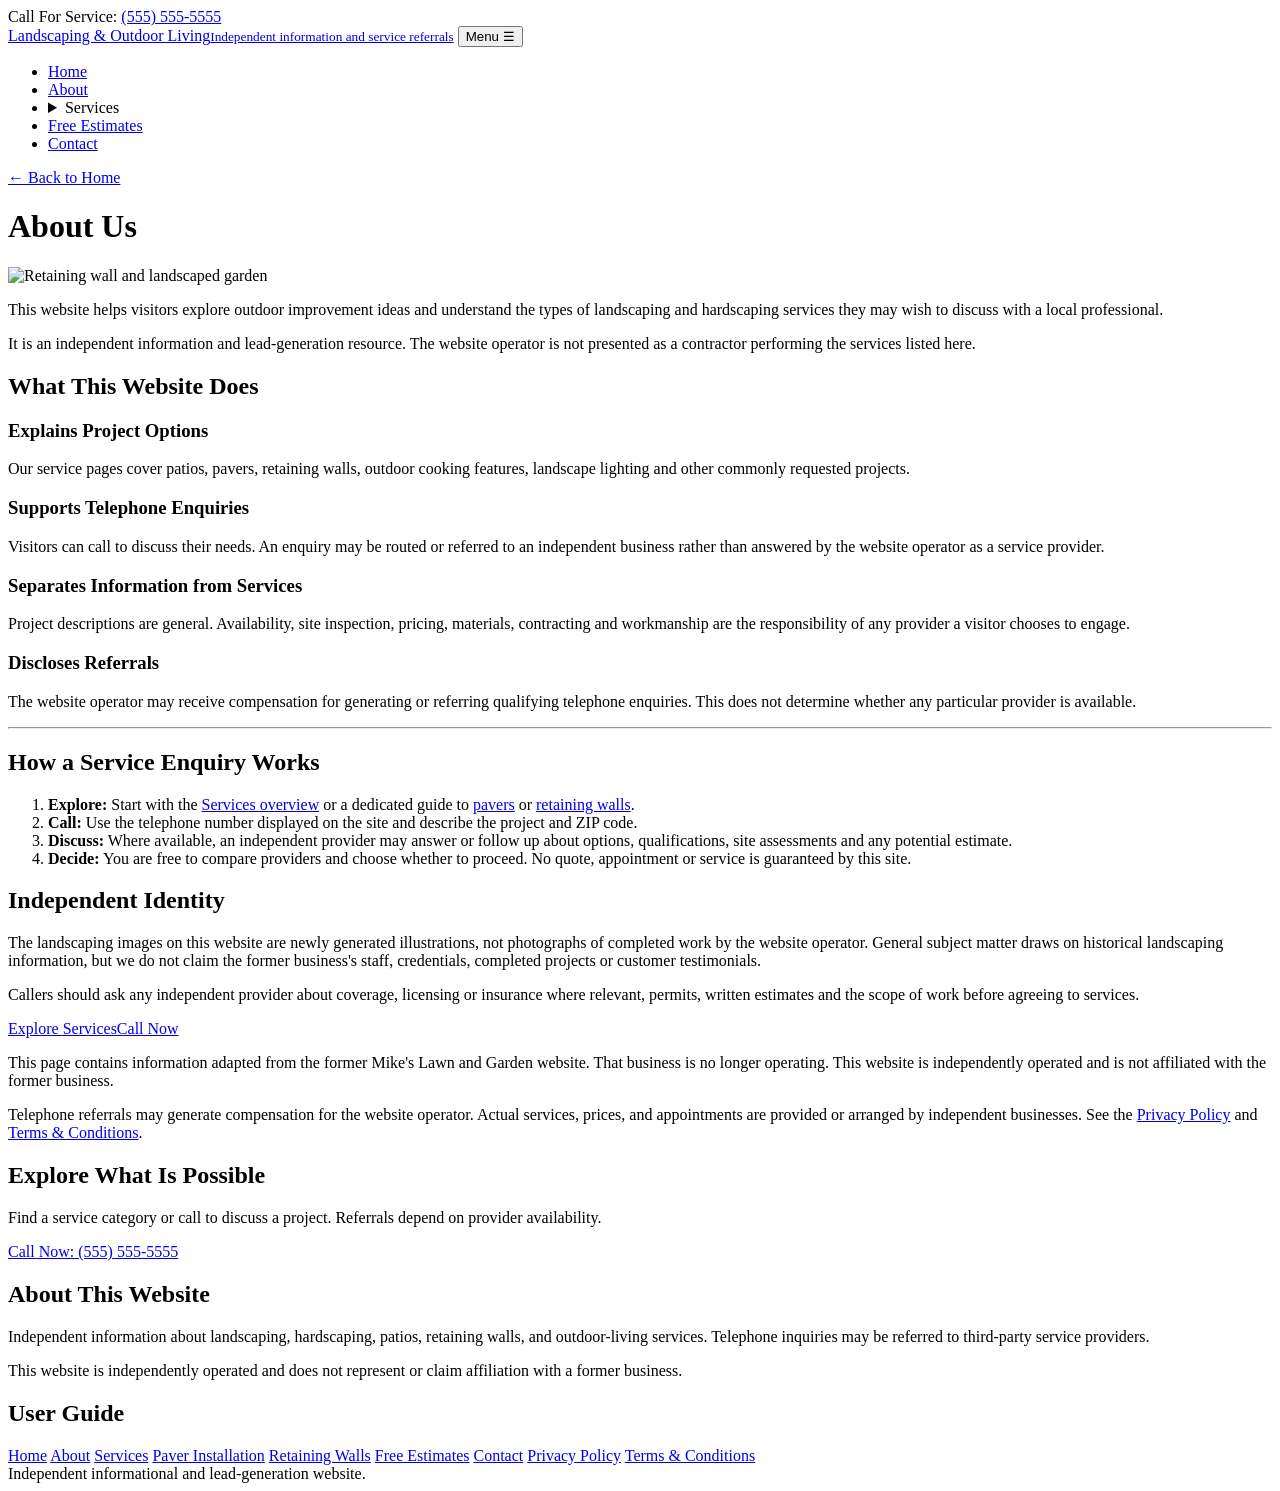
==== about.html @ 352024b7 "Add files via upload" ====
<!DOCTYPE html><html lang="en"><head><meta charset="utf-8"><meta name="viewport" content="width=device-width,initial-scale=1">
<link rel="preconnect" href="https://fonts.googleapis.com"><link rel="preconnect" href="https://fonts.gstatic.com" crossorigin>
<link href="https://fonts.googleapis.com/css2?family=Open+Sans:wght@300;400;600;700&amp;family=Oswald:wght@400;500;700&amp;display=swap" rel="stylesheet">
<link href="css/site.css" rel="stylesheet"><title>About This Independent Landscaping Website | Landscaping &amp; Outdoor Living</title><meta name="description" content="Learn how this independently operated landscaping information and referral website helps visitors explore services and telephone enquiries."><script src="js/site.js" defer></script></head><body>
<div class="sticky-site-header"><div aria-label="Call for service" class="call-banner" role="region">
<div class="page_wrapper">
<span class="call-label">Call For Service:</span>
<a aria-label="Call 555 555 5555" class="call-button" href="tel:5555555555">(555) 555-5555</a>
</div>
</div>
<div id="menutop"><div class="page_wrapper">
<a class="site-label" href="index.html">Landscaping &amp; Outdoor Living<small>Independent information and service referrals</small></a>
<button class="mobile-menu-toggle" type="button" aria-expanded="false" aria-controls="primary-nav">Menu ☰</button>
<nav id="primary-nav" aria-label="Main navigation"><ul class="main-nav"><li><a href="index.html">Home</a></li><li><a href="about.html" aria-current="page">About</a></li><li><details class="nav-dropdown"><summary>Services</summary><ul class="submenu"><li><a href="services.html">Services Overview</a></li><li><a href="paver-installation.html">Paver Installation</a></li><li><a href="retaining-walls.html">Retaining Walls</a></li></ul></details></li><li><a href="free-estimates.html">Free Estimates</a></li><li><a href="contact.html">Contact</a></li></ul></nav>
</div></div></div><div aria-hidden="true" class="header-strip"></div>
<main id="middle"><div class="page_wrapper"><a class="back-home" href="index.html">← Back to Home</a><div class="content_title"><h1>About Us</h1></div><div class="interior-intro"><img class="intro-photo" src="assets/home_image_mo.jpg" alt="Retaining wall and landscaped garden"><p class="interior-lede">This website helps visitors explore outdoor improvement ideas and understand the types of landscaping and hardscaping services they may wish to discuss with a local professional.</p><p>It is an independent information and lead-generation resource. The website operator is not presented as a contractor performing the services listed here.</p></div>
<h2 class="section-heading">What This Website Does</h2><div class="simple-columns"><div><h3>Explains Project Options</h3><p>Our service pages cover patios, pavers, retaining walls, outdoor cooking features, landscape lighting and other commonly requested projects.</p></div><div><h3>Supports Telephone Enquiries</h3><p>Visitors can call to discuss their needs. An enquiry may be routed or referred to an independent business rather than answered by the website operator as a service provider.</p></div><div><h3>Separates Information from Services</h3><p>Project descriptions are general. Availability, site inspection, pricing, materials, contracting and workmanship are the responsibility of any provider a visitor chooses to engage.</p></div><div><h3>Discloses Referrals</h3><p>The website operator may receive compensation for generating or referring qualifying telephone enquiries. This does not determine whether any particular provider is available.</p></div></div>
<hr class="info-divider"><h2 class="section-heading">How a Service Enquiry Works</h2><div class="copy-content"><ol><li><strong>Explore:</strong> Start with the <a href="services.html">Services overview</a> or a dedicated guide to <a href="paver-installation.html">pavers</a> or <a href="retaining-walls.html">retaining walls</a>.</li><li><strong>Call:</strong> Use the telephone number displayed on the site and describe the project and ZIP code.</li><li><strong>Discuss:</strong> Where available, an independent provider may answer or follow up about options, qualifications, site assessments and any potential estimate.</li><li><strong>Decide:</strong> You are free to compare providers and choose whether to proceed. No quote, appointment or service is guaranteed by this site.</li></ol></div>
<h2 class="section-heading">Independent Identity</h2><div class="copy-content"><p>The landscaping images on this website are newly generated illustrations, not photographs of completed work by the website operator. General subject matter draws on historical landscaping information, but we do not claim the former business's staff, credentials, completed projects or customer testimonials.</p><p>Callers should ask any independent provider about coverage, licensing or insurance where relevant, permits, written estimates and the scope of work before agreeing to services.</p></div>
<div class="inline-actions"><a class="action-link" href="services.html">Explore Services</a><a class="action-link action-alt" href="tel:5555555555">Call Now</a></div></div></main><section class="small-disclosure"><div class="page_wrapper"><p>This page contains information adapted from the former Mike's Lawn and Garden website. That business is no longer operating. This website is independently operated and is not affiliated with the former business.</p><p>Telephone referrals may generate compensation for the website operator. Actual services, prices, and appointments are provided or arranged by independent businesses. See the <a href="privacy.html">Privacy Policy</a> and <a href="terms.html">Terms &amp; Conditions</a>.</p></div></section><section class="cta-band"><div class="page_wrapper"><div><h2>Explore What Is Possible</h2><p>Find a service category or call to discuss a project. Referrals depend on provider availability.</p></div><a class="action-link action-alt" href="tel:5555555555">Call Now: (555) 555-5555</a></div></section>
<footer id="footer"><div class="page_wrapper"><div class="footer-wrap"><div class="footer-about">
<h2 class="footer_title">About This Website</h2>
<p>Independent information about landscaping, hardscaping, patios, retaining walls, and outdoor-living services. Telephone inquiries may be referred to third-party service providers.</p>
<p>This website is independently operated and does not represent or claim affiliation with a former business.</p>
</div><div class="footer-navigation"><h2 class="footer_title">User Guide</h2><nav aria-label="Footer navigation"><a href="index.html">Home</a>
<a href="about.html" aria-current="page">About</a>
<a href="services.html">Services</a>
<a href="paver-installation.html">Paver Installation</a>
<a href="retaining-walls.html">Retaining Walls</a>
<a href="free-estimates.html">Free Estimates</a>
<a href="contact.html">Contact</a>
<a href="privacy.html">Privacy Policy</a>
<a href="terms.html">Terms &amp; Conditions</a></nav></div></div><div class="footer-bottom">Independent informational and lead-generation website.</div></div></footer>
</body></html>
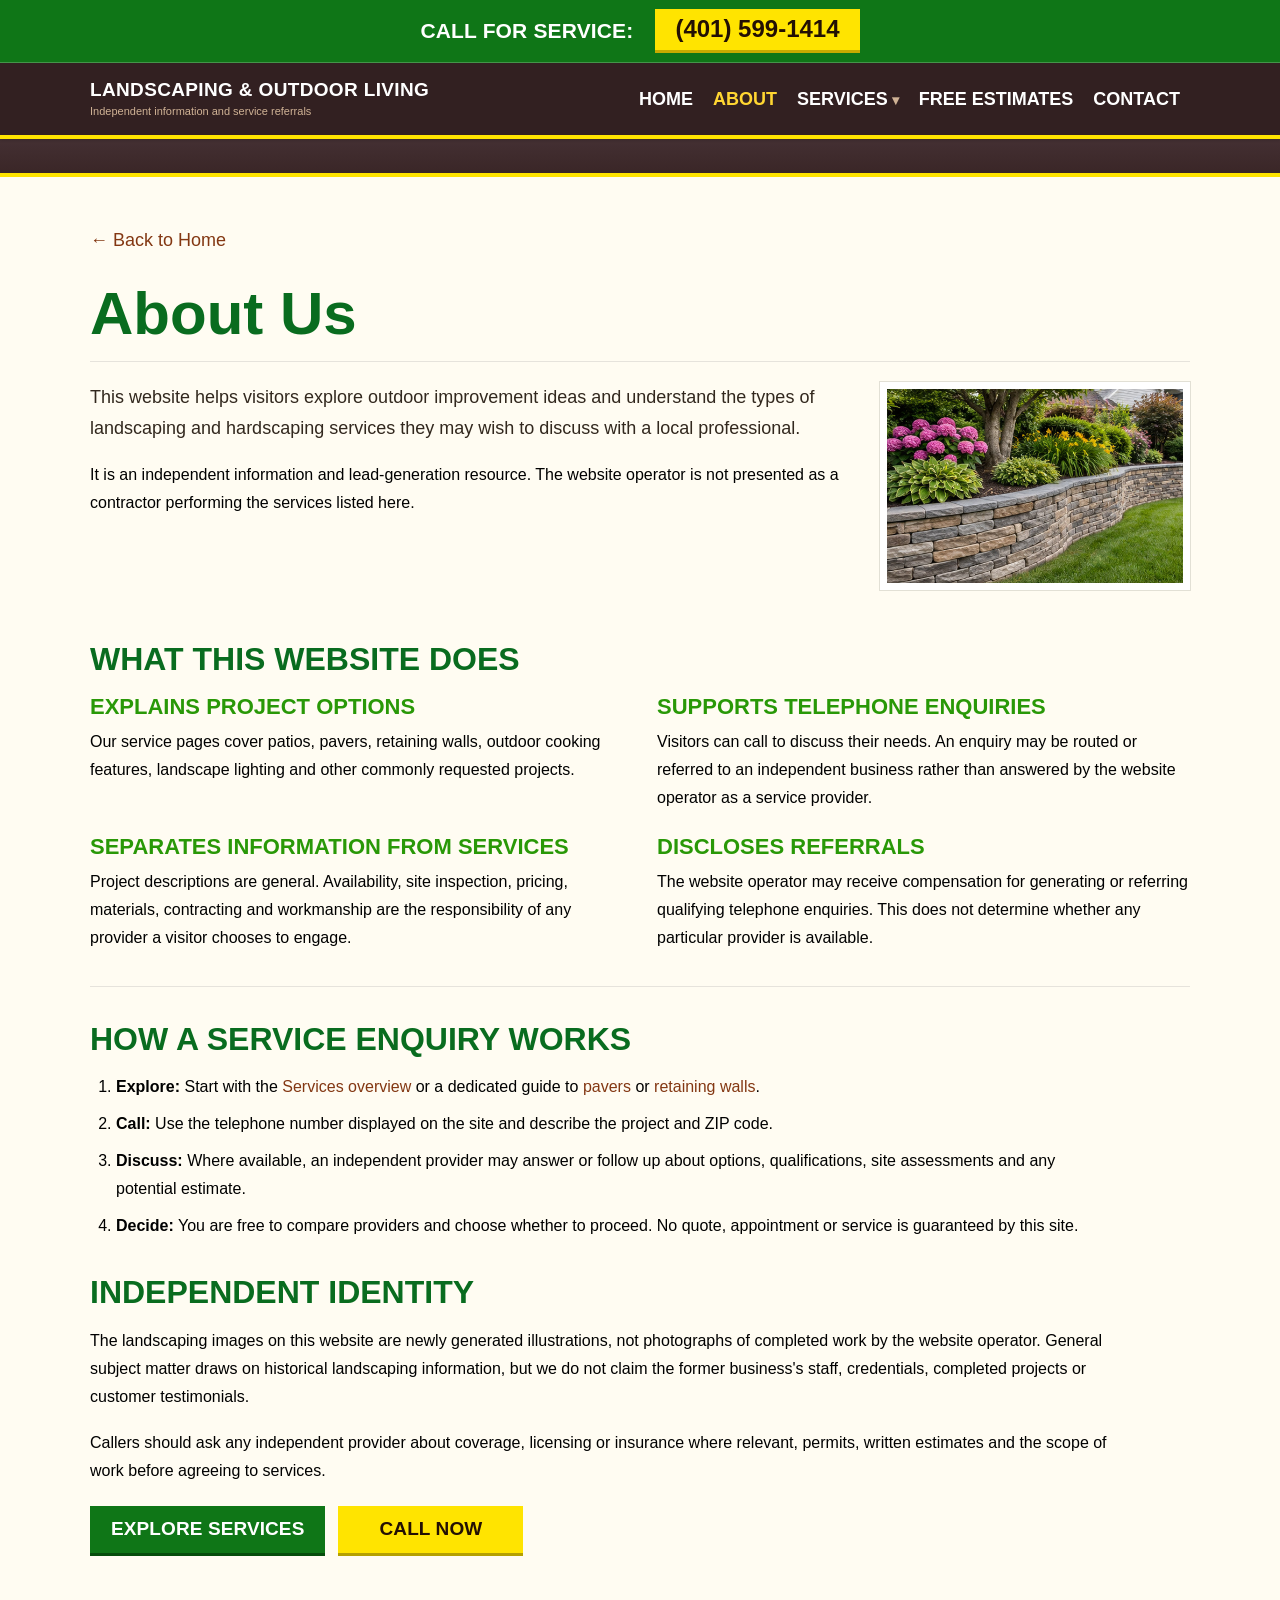
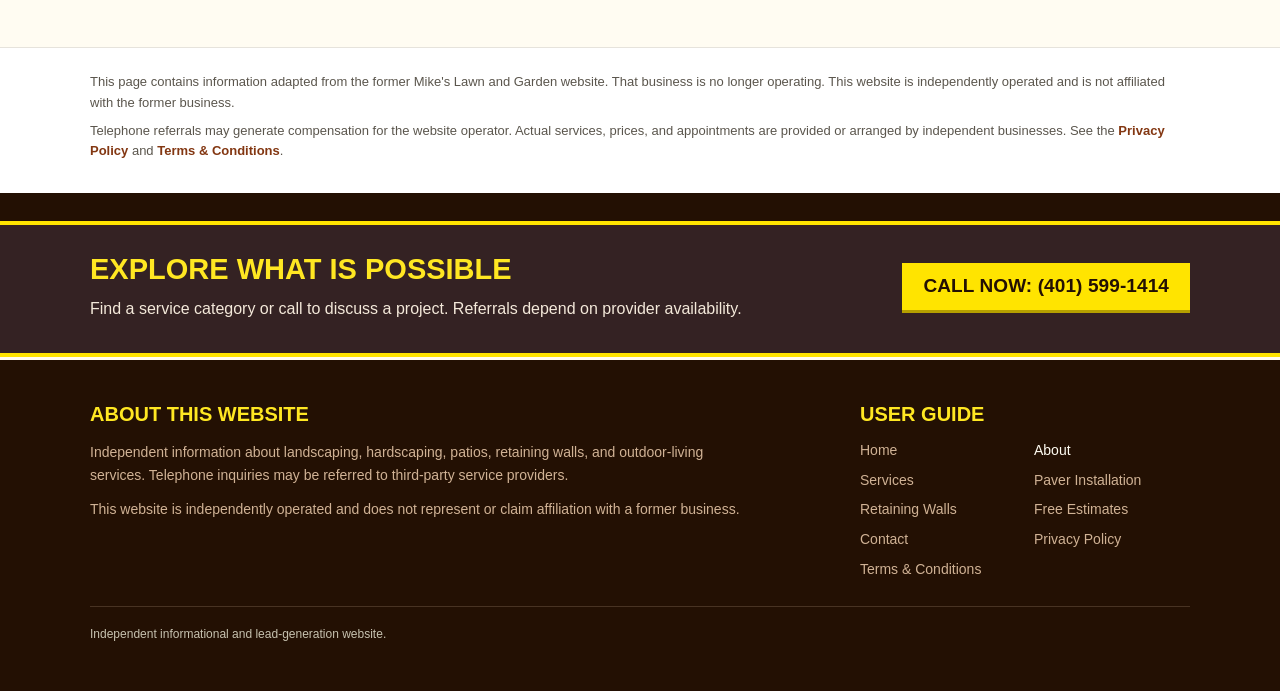
==== commit a3357779: "Replace placeholder phone numbers with Twilio number" ====
--- a/about.html
+++ b/about.html
@@ -5,7 +5,7 @@
 <div class="sticky-site-header"><div aria-label="Call for service" class="call-banner" role="region">
 <div class="page_wrapper">
 <span class="call-label">Call For Service:</span>
-<a aria-label="Call 555 555 5555" class="call-button" href="tel:5555555555">(555) 555-5555</a>
+<a aria-label="Call 401 599 1414" class="call-button" href="tel:+14015991414">(401) 599-1414</a>
 </div>
 </div>
 <div id="menutop"><div class="page_wrapper">
@@ -17,7 +17,7 @@
 <h2 class="section-heading">What This Website Does</h2><div class="simple-columns"><div><h3>Explains Project Options</h3><p>Our service pages cover patios, pavers, retaining walls, outdoor cooking features, landscape lighting and other commonly requested projects.</p></div><div><h3>Supports Telephone Enquiries</h3><p>Visitors can call to discuss their needs. An enquiry may be routed or referred to an independent business rather than answered by the website operator as a service provider.</p></div><div><h3>Separates Information from Services</h3><p>Project descriptions are general. Availability, site inspection, pricing, materials, contracting and workmanship are the responsibility of any provider a visitor chooses to engage.</p></div><div><h3>Discloses Referrals</h3><p>The website operator may receive compensation for generating or referring qualifying telephone enquiries. This does not determine whether any particular provider is available.</p></div></div>
 <hr class="info-divider"><h2 class="section-heading">How a Service Enquiry Works</h2><div class="copy-content"><ol><li><strong>Explore:</strong> Start with the <a href="services.html">Services overview</a> or a dedicated guide to <a href="paver-installation.html">pavers</a> or <a href="retaining-walls.html">retaining walls</a>.</li><li><strong>Call:</strong> Use the telephone number displayed on the site and describe the project and ZIP code.</li><li><strong>Discuss:</strong> Where available, an independent provider may answer or follow up about options, qualifications, site assessments and any potential estimate.</li><li><strong>Decide:</strong> You are free to compare providers and choose whether to proceed. No quote, appointment or service is guaranteed by this site.</li></ol></div>
 <h2 class="section-heading">Independent Identity</h2><div class="copy-content"><p>The landscaping images on this website are newly generated illustrations, not photographs of completed work by the website operator. General subject matter draws on historical landscaping information, but we do not claim the former business's staff, credentials, completed projects or customer testimonials.</p><p>Callers should ask any independent provider about coverage, licensing or insurance where relevant, permits, written estimates and the scope of work before agreeing to services.</p></div>
-<div class="inline-actions"><a class="action-link" href="services.html">Explore Services</a><a class="action-link action-alt" href="tel:5555555555">Call Now</a></div></div></main><section class="small-disclosure"><div class="page_wrapper"><p>This page contains information adapted from the former Mike's Lawn and Garden website. That business is no longer operating. This website is independently operated and is not affiliated with the former business.</p><p>Telephone referrals may generate compensation for the website operator. Actual services, prices, and appointments are provided or arranged by independent businesses. See the <a href="privacy.html">Privacy Policy</a> and <a href="terms.html">Terms &amp; Conditions</a>.</p></div></section><section class="cta-band"><div class="page_wrapper"><div><h2>Explore What Is Possible</h2><p>Find a service category or call to discuss a project. Referrals depend on provider availability.</p></div><a class="action-link action-alt" href="tel:5555555555">Call Now: (555) 555-5555</a></div></section>
+<div class="inline-actions"><a class="action-link" href="services.html">Explore Services</a><a class="action-link action-alt" href="tel:+14015991414">Call Now</a></div></div></main><section class="small-disclosure"><div class="page_wrapper"><p>This page contains information adapted from the former Mike's Lawn and Garden website. That business is no longer operating. This website is independently operated and is not affiliated with the former business.</p><p>Telephone referrals may generate compensation for the website operator. Actual services, prices, and appointments are provided or arranged by independent businesses. See the <a href="privacy.html">Privacy Policy</a> and <a href="terms.html">Terms &amp; Conditions</a>.</p></div></section><section class="cta-band"><div class="page_wrapper"><div><h2>Explore What Is Possible</h2><p>Find a service category or call to discuss a project. Referrals depend on provider availability.</p></div><a class="action-link action-alt" href="tel:+14015991414">Call Now: (401) 599-1414</a></div></section>
 <footer id="footer"><div class="page_wrapper"><div class="footer-wrap"><div class="footer-about">
 <h2 class="footer_title">About This Website</h2>
 <p>Independent information about landscaping, hardscaping, patios, retaining walls, and outdoor-living services. Telephone inquiries may be referred to third-party service providers.</p>
--- a/css/site.css
+++ b/css/site.css
@@ -0,0 +1,250 @@
+
+    :root {
+      --brown-deep: #231003;
+      --brown-nav: #342223;
+      --brown-muted: #d0b295;
+      --cream: #fffcf2;
+      --green: #096c1f;
+      --green-button: #0f7617;
+      --green-heading: #185104;
+      --yellow: #ffe400;
+      --border: #e6e3dc;
+      --text: #000;
+      --page-width: 1100px;
+    }
+    *, *::before, *::after { box-sizing: border-box; }
+    html { scroll-behavior: smooth; }
+    body { margin: 0; padding: 0; min-width: 0; background: var(--brown-deep); color: var(--text); font-family: 'Open Sans', Arial, Helvetica, sans-serif; font-size: 16px; font-weight: 300; line-height: 1.75; }
+    a { color: #833712; text-decoration: none; }
+    a:hover { text-decoration: underline; }
+    a:focus-visible { outline: 3px solid #ffe400; outline-offset: 3px; }
+    .page_wrapper { width: min(var(--page-width), calc(100% - 48px)); margin: 0 auto; }
+    .sticky-site-header { position: sticky; top: 0; left: 0; z-index: 300; box-shadow: 0 1px 3px rgba(0,0,0,.2); }
+    /* CTA uses the original reconstruction prompt's specified click-to-call number.
+       Exact homepage banner wording/measurements were unavailable in the supplied files. */
+    .call-banner { background: var(--green-button); border-bottom: 1px solid rgba(255,255,255,.22); color: white; }
+    .call-banner .page_wrapper { display: flex; align-items: center; justify-content: center; gap: 22px; padding-top: 9px; padding-bottom: 9px; min-height: 62px; }
+    .call-label { color: #fff; font-family: 'Oswald', 'Arial Narrow', Arial, sans-serif; font-weight: 700; font-size: 21px; line-height: 1.25; text-transform: uppercase; letter-spacing: .15px; }
+    .call-button { display: inline-flex; align-items: center; justify-content: center; min-height: 42px; padding: 6px 20px; background: var(--yellow); color: #231003; font-family: 'Oswald', 'Arial Narrow', Arial, sans-serif; font-size: 24px; line-height: 1.2; font-weight: 700; text-decoration: none; white-space: nowrap; border-bottom: 3px solid #c7aa00; }
+    .call-button:hover { text-decoration: none; background: #fff06e; }
+    #menutop { background: rgba(52,34,35,.96); border-bottom: 4px solid var(--yellow); }
+    #menutop .page_wrapper { display: flex; align-items: center; justify-content: space-between; min-height: 72px; gap: 20px; }
+    .site-label { color: #fff; font-family: 'Oswald', 'Arial Narrow', Arial, sans-serif; font-size: 19px; font-weight: 700; line-height: 1.2; text-transform: uppercase; letter-spacing: .35px; }
+    .site-label:hover { color: #ffd632; text-decoration: none; }
+    .site-label small { display: block; margin-top: 2px; color: var(--brown-muted); font: 400 11px/1.35 'Open Sans', Arial, sans-serif; letter-spacing: 0; text-transform: none; }
+    #menutop nav ul { list-style: none; padding: 0; margin: 0; display: flex; flex-wrap: wrap; justify-content: flex-end; gap: 3px; }
+    #menutop nav a { display: block; padding: 0 13px; color: #fff; font-family: 'Oswald', 'Arial Narrow', Arial, sans-serif; font-size: 18px; line-height: 68px; font-weight: 700; text-transform: uppercase; white-space: nowrap; }
+    #menutop nav a:hover, #menutop nav a[aria-current="page"] { color: #ffd632; text-decoration: none; }
+    .header-strip { height: 38px; background: linear-gradient(to bottom, #443033 0%, #3a2627 100%); border-bottom: 4px solid var(--yellow); }
+    #middle { min-height: 400px; padding: 48px 0 70px; background: var(--cream); }
+    .back-home { display: inline-block; margin-bottom: 25px; font-family: 'Oswald', 'Arial Narrow', Arial, sans-serif; color: #833712; font-size: 18px; font-weight: 500; }
+    .content_title { margin: 0 0 20px; padding: 0 0 16px; border-bottom: 1px solid var(--border); }
+    .content_title h1 { margin: 0; color: var(--green); font-family: 'Oswald', 'Arial Narrow', Arial, sans-serif; font-weight: 700; font-size: clamp(38px, 6vw, 60px); line-height: 1.05; text-transform: capitalize; }
+    .last-updated { margin: 0 0 30px; color: #594b42; font-size: 14px; }
+    .policy-content { max-width: 1020px; }
+    .policy-content section { border-bottom: 1px solid var(--border); padding: 0 0 15px; margin: 0 0 28px; }
+    .policy-content section:last-of-type { border: 0; }
+    .policy-content h2 { margin: 0 0 10px; font-family: 'Oswald', 'Arial Narrow', Arial, sans-serif; font-size: 28px; line-height: 1.28; color: #299807; font-weight: 700; text-transform: uppercase; }
+    .policy-content p { margin: 10px 0 15px; }
+    .policy-content ul { margin: 7px 0 15px 21px; padding: 0; }
+    .policy-content li { margin: 6px 0; padding-left: 3px; }
+    .policy-content strong { font-weight: 700; }
+    .policy-content .verify-note { color: #654a3f; font-size: 14px; font-weight: 600; }
+    .policy-content .operator-detail { font-weight: 600; }
+    #footer { background: var(--brown-deep); border-top: 3px solid var(--cream); padding: 42px 0 48px; color: #fff; }
+    #footer .footer-wrap { display: flex; justify-content: space-between; align-items: flex-start; gap: 40px; }
+    #footer .footer_title { color: #ffe722; font-family: 'Oswald', 'Arial Narrow', Arial, sans-serif; font-size: 20px; line-height: 1.25; font-weight: 700; text-transform: uppercase; margin: 0 0 14px; }
+    #footer p { margin: 0 0 12px; color: #d0b295; font-size: 14px; line-height: 1.6; }
+    #footer nav { display: flex; flex-wrap: wrap; gap: 10px 16px; }
+    #footer a { color: #d0b295; font-size: 14px; }
+    #footer a:hover, #footer a[aria-current="page"] { color: #fffcf2; }
+    .footer-about { max-width: 670px; }
+    .footer-navigation { min-width: 220px; }
+    .footer-bottom { border-top: 1px solid #483323; margin-top: 27px; padding-top: 18px; color: #c7c2b0; font-size: 12px; line-height: 1.5; }
+    @media (max-width: 800px) {
+      .page_wrapper { width: min(var(--page-width), calc(100% - 34px)); }
+      #menutop .page_wrapper { flex-direction: column; align-items: flex-start; gap: 8px; padding: 12px 0 5px; }
+      #menutop nav ul { justify-content: flex-start; margin-left: -10px; }
+      #menutop nav a { line-height: 40px; padding: 0 10px; font-size: 16px; }
+      .header-strip { height: 22px; }
+      #middle { padding: 34px 0 48px; }
+      .policy-content h2 { font-size: 25px; }
+      #footer .footer-wrap { flex-direction: column; gap: 25px; }
+    }
+    @media (max-width: 520px) {
+      body { font-size: 15px; line-height: 1.7; }
+      .call-banner .page_wrapper { padding: 9px 0 10px; gap: 7px; flex-direction: column; }
+      .call-label { font-size: 17px; }
+      .call-button { font-size: 22px; min-height: 42px; }
+      .site-label { font-size: 17px; }
+      .content_title { padding-bottom: 14px; }
+      .policy-content section { margin-bottom: 24px; }
+      .policy-content h2 { font-size: 23px; }
+      .footer-navigation { min-width: 0; }
+    }
+    @media (prefers-reduced-motion: reduce) { html { scroll-behavior: auto; } }
+  
+
+/* Home-specific layouts use the same palette and type system as the privacy page. */
+.home-hero { position:relative; overflow:hidden; background: linear-gradient(90deg, #211106 0%, #392518 58%, #352317 100%); border-bottom: 6px solid var(--yellow); }
+.home-hero:after {content:""; position:absolute; inset:0; pointer-events:none; background: linear-gradient(90deg, rgba(17,8,5,.87),rgba(23,12,6,.60),rgba(23,12,6,.30));}
+.hero-photos {position:absolute; inset:0; display:grid; grid-template-columns:repeat(4,1fr); opacity:.8;}
+.hero-photos img {width:100%;height:100%;min-height:370px;object-fit:cover;filter:saturate(.85);}
+.home-hero .page_wrapper {position:relative;z-index:2;min-height:390px;display:flex;flex-direction:column;align-items:flex-start;justify-content:center;padding:42px 0 46px;}
+.home-hero h1 {margin:0 0 17px;max-width:760px;color:#fff;font-family:'Oswald','Arial Narrow',Arial,sans-serif;font-size:clamp(39px,5.5vw,65px);font-weight:700;line-height:1.14;text-transform:uppercase;text-shadow:0 2px 3px rgba(0,0,0,.4);}
+.home-hero p {max-width:680px; margin:0 0 22px;color:#fff4d8;font-size:19px;font-weight:600;line-height:1.6;}
+.home-hero .hero-cta {background:var(--yellow);color:#211106;font-family:'Oswald',Arial,sans-serif;font-size:23px;font-weight:700;text-transform:uppercase;padding:12px 24px;border-bottom:3px solid #b5a000;}
+.home-hero .hero-cta:hover {background:#fff06e;text-decoration:none;}
+#middle.home-main {padding:0;background:#fffcf2;}
+.intro-block {padding:46px 0 37px;overflow:auto;}
+.intro-block h2,.services h2,.image-gallery h2 {margin:0 0 18px;color:var(--green);font:700 41px/1.14 'Oswald','Arial Narrow',Arial,sans-serif;text-transform:uppercase;}
+.intro-block p {max-width:870px;margin:0 0 17px;line-height:1.75;}
+.intro-block img {float:right;width:min(34%,260px);height:auto;margin:0 0 20px 32px;border:7px solid white;box-shadow:0 0 0 1px #e2e0d5;}
+.services {background:#fff; border-top:1px solid #e6e3dc;border-bottom:1px solid #e6e3dc;padding:42px 0 49px;}
+.services .description {max-width:920px;margin-top:0;}
+.services-grid {display:grid;grid-template-columns:repeat(3,1fr);gap:0;max-width:1100px;}
+.service {padding:15px 21px 18px 0;border-bottom:1px solid var(--border); margin-right:20px;}
+.service h3 {font:700 23px/1.3 'Oswald',Arial,sans-serif;color:#299807;margin:0 0 7px;text-transform:uppercase;}
+.service p {margin:0;color:#31251c;font-size:15px;line-height:1.6;}
+.image-gallery {background:var(--cream);padding:42px 0 52px;}
+.gallery-grid {display:grid;grid-template-columns:repeat(4,1fr);gap:16px;margin-top:26px;}
+.gallery-grid figure {margin:0;}
+.gallery-grid img {display:block;aspect-ratio:1;object-fit:cover;width:100%;height:auto;border:6px solid #fff;box-shadow:0 0 0 1px #e4dfd4;}
+.gallery-grid figcaption {font:500 15px/1.4 'Oswald',Arial,sans-serif;color:#42392e;margin:7px 0 0;}
+.small-disclosure {background:#fff;border-top:1px solid var(--border);padding:24px 0;color:#5b564d;font-size:13px;line-height:1.6;}
+.small-disclosure p {margin:0 0 7px;}
+.small-disclosure a {font-weight:600;}
+@media(max-width:800px){.home-hero .page_wrapper{min-height:350px}.hero-photos{grid-template-columns:repeat(2,1fr)}.hero-photos img:nth-child(n+3){display:none}.services-grid{grid-template-columns:repeat(2,1fr)}.gallery-grid{grid-template-columns:repeat(3,1fr)}.intro-block h2,.services h2,.image-gallery h2{font-size:34px}}
+@media(max-width:520px){.home-hero h1{font-size:37px}.home-hero p{font-size:16px}.hero-photos{grid-template-columns:1fr}.hero-photos img:nth-child(n+2){display:none}.intro-block img{float:none;display:block;width:100%;max-width:320px;margin:0 0 25px}.services-grid{grid-template-columns:1fr}.gallery-grid{grid-template-columns:repeat(2,1fr);gap:12px}.home-hero .hero-cta{font-size:20px}.intro-block h2,.services h2,.image-gallery h2{font-size:30px}}
+
+
+/* New pages extend the original reconstruction's visual system. */
+#menutop .page_wrapper {gap:16px;}
+#menutop .site-label {flex:0 0 auto;}
+#menutop nav a {padding:0 10px;}
+#menutop nav .main-nav {display:flex;align-items:center;flex-wrap:nowrap;justify-content:flex-end;gap:0;}
+#menutop nav .main-nav > li {position:relative;}
+#menutop .nav-dropdown {position:relative;}
+#menutop .nav-dropdown summary {list-style:none;cursor:pointer;color:#fff;padding:0 10px;font:700 18px/68px 'Oswald','Arial Narrow',Arial,sans-serif;text-transform:uppercase;white-space:nowrap;user-select:none;}
+#menutop .nav-dropdown summary::-webkit-details-marker {display:none;}
+#menutop .nav-dropdown summary::after {content:' ▾';font-size:14px;color:var(--brown-muted);}
+#menutop .nav-dropdown:hover summary, #menutop .nav-dropdown[open] summary, #menutop .nav-dropdown.is-active summary {color:#ffd632;}
+#menutop .nav-dropdown summary:focus-visible {outline:3px solid var(--yellow);outline-offset:-4px;}
+#menutop .nav-dropdown .submenu {position:absolute;z-index:450;top:100%;left:0;display:none;width:230px;min-width:100%;margin:0;padding:5px 0 8px;list-style:none;background:var(--brown-nav);border-bottom:4px solid var(--yellow);box-shadow:0 8px 16px rgba(0,0,0,.25);}
+#menutop .nav-dropdown:hover .submenu, #menutop .nav-dropdown[open] .submenu {display:block;}
+#menutop .nav-dropdown .submenu a {display:block;padding:10px 16px;font:700 16px/1.4 'Oswald',Arial,sans-serif;white-space:normal;}
+#menutop .nav-dropdown .submenu li+li {border-top:1px solid rgba(255,255,255,.13);}
+#menutop .mobile-menu-toggle {display:none;color:#fff;background:transparent;border:1px solid rgba(255,255,255,.55);padding:8px 13px;font:700 17px/1.25 'Oswald',Arial,sans-serif;cursor:pointer;}
+#menutop .mobile-menu-toggle:hover {color:var(--yellow);}
+#menutop .mobile-menu-toggle:focus-visible {outline:3px solid var(--yellow);outline-offset:3px;}
+#footer .footer-navigation {min-width:330px;}
+#footer .footer-navigation nav {display:grid;grid-template-columns:1fr 1fr;gap:10px 18px;}
+#footer .footer-navigation a {line-height:1.4;}
+#footer .footer-about {max-width:650px;}
+/* The original flat, spacious content style is retained; no modern cards. */
+.interior-intro {display:flow-root;margin:4px 0 34px;}
+.interior-intro p {max-width:950px;margin:0 0 16px;}
+.interior-intro .intro-photo {width:min(34%,310px);float:right;margin:0 0 17px 30px;border:7px solid #fff;box-shadow:0 0 0 1px #e2e0d5;}
+.interior-lede {font-size:18px;font-weight:400;color:#32281e;}
+.section-heading {margin:34px 0 15px;color:var(--green);font:700 32px/1.18 'Oswald','Arial Narrow',Arial,sans-serif;text-transform:uppercase;}
+.section-lead {max-width:900px;margin:0 0 14px;}
+.copy-content {max-width:1020px;}
+.copy-content p {margin:0 0 18px;}
+.copy-content ul,.copy-content ol {padding-left:26px;margin:0 0 22px;}
+.copy-content li {margin:0 0 9px;}
+.copy-content strong {font-weight:700;}
+.info-divider {border:0;border-top:1px solid var(--border);margin:34px 0;}
+.simple-columns {display:grid;grid-template-columns:repeat(2,minmax(0,1fr));gap:22px 34px;}
+.simple-columns h3 {margin:0 0 7px;color:#299807;font:700 22px/1.22 'Oswald',Arial,sans-serif;text-transform:uppercase;}
+.simple-columns p {margin:0;}
+.feature-list {border-top:1px solid var(--border);margin:10px 0 24px;}
+.feature-list .feature-row {padding:23px 0 26px;border-bottom:1px solid var(--border);display:grid;grid-template-columns:minmax(190px,.85fr) minmax(0,2fr);gap:24px;}
+.feature-list .feature-row h2 {margin:0;color:#299807;font:700 25px/1.25 'Oswald',Arial,sans-serif;text-transform:uppercase;}
+.feature-list .feature-row p {margin:0 0 8px;}
+.feature-list .feature-row .feature-link {font-weight:700;}
+.action-link {display:inline-flex;align-items:center;justify-content:center;padding:12px 21px;min-height:48px;background:var(--green-button);color:#fff;font:700 19px/1.2 'Oswald',Arial,sans-serif;text-transform:uppercase;border-bottom:3px solid #064d0c;letter-spacing:.1px;text-align:center;}
+.action-link:hover {color:#fff;background:#185104;text-decoration:none;}
+.action-link.action-alt {background:var(--yellow);border-bottom-color:#b5a000;color:var(--brown-deep);}
+.action-link.action-alt:hover {background:#fff06e;color:var(--brown-deep);}
+.inline-actions {display:flex;gap:13px;flex-wrap:wrap;align-items:center;margin:21px 0;}
+.inline-actions .action-link {min-width:185px;}
+.cta-band {background:#342223;border-top:4px solid var(--yellow);border-bottom:4px solid var(--yellow);color:#fff;padding:28px 0 30px;margin:28px 0 0;}
+.cta-band .page_wrapper {display:flex;justify-content:space-between;align-items:center;gap:24px;}
+.cta-band h2 {margin:0 0 8px;color:#ffe722;font:700 29px/1.17 'Oswald',Arial,sans-serif;text-transform:uppercase;}
+.cta-band p {margin:0;color:#f4e9da;max-width:750px;}
+.cta-band .action-link {flex:0 0 auto;}
+.related-links {padding:25px 0 10px;margin-top:12px;border-top:1px solid var(--border);}
+.related-links h2 {margin:0 0 12px;color:var(--green);font:700 27px/1.2 'Oswald',Arial,sans-serif;text-transform:uppercase;}
+.related-links a {font-weight:700;}
+.related-links ul {margin:0;padding-left:22px;}
+.related-links li {margin:7px 0;}
+.photo-strip {display:grid;grid-template-columns:repeat(3,1fr);gap:15px;margin:20px 0 32px;}
+.photo-strip figure {margin:0;}
+.photo-strip img {width:100%;height:auto;aspect-ratio:1.6;object-fit:cover;border:6px solid #fff;box-shadow:0 0 0 1px #e4dfd4;display:block;}
+.photo-strip figcaption {color:#544b43;font:500 14px/1.4 'Oswald',Arial,sans-serif;margin-top:8px;}
+.form-layout {display:grid;grid-template-columns:minmax(0,1.6fr) minmax(250px,.75fr);gap:38px;align-items:start;}
+.form-aside {padding:4px 0 0 24px;border-left:1px solid var(--border);}
+.form-aside h2 {margin:0 0 12px;color:var(--green);font:700 27px/1.2 'Oswald',Arial,sans-serif;text-transform:uppercase;}
+.form-aside p {margin:0 0 14px;}
+.form-aside .call-button {font-size:22px;}
+.visually-hidden {position:absolute!important;width:1px!important;height:1px!important;padding:0!important;margin:-1px!important;overflow:hidden!important;clip:rect(0,0,0,0)!important;white-space:nowrap!important;border:0!important;}
+@media(max-width:1120px) {#menutop nav a{padding:0 8px}#menutop .nav-dropdown summary{padding:0 8px}}
+@media(max-width:960px) {
+ #menutop .page_wrapper {display:grid;grid-template-columns:1fr auto;align-items:center;gap:8px 15px;padding:12px 0;}
+ #menutop .site-label {font-size:19px;}
+ #menutop .mobile-menu-toggle {display:block;}
+ #menutop nav {display:none;grid-column:1/-1;width:100%;border-top:1px solid rgba(255,255,255,.25);margin-top:8px;padding-top:6px;max-height:min(58vh,420px);overflow-y:auto;}
+ #menutop nav.is-open {display:block;}
+ #menutop nav .main-nav {display:flex;flex-direction:column;align-items:stretch;gap:0;}
+ #menutop nav .main-nav > li {display:block;border-bottom:1px solid rgba(255,255,255,.14);}
+ #menutop nav a {line-height:1.45;padding:13px 10px;display:block;font-size:17px;}
+ #menutop .nav-dropdown summary {line-height:1.45;padding:13px 10px;font-size:17px;}
+ #menutop .nav-dropdown:hover .submenu {display:none;}
+ #menutop .nav-dropdown[open] .submenu {display:block;position:static;width:auto;box-shadow:none;background:#473333;border-bottom:0;padding:0 0 5px 12px;}
+ #menutop .nav-dropdown .submenu a {font-size:16px;padding:12px 14px;}
+ #menutop .nav-dropdown .submenu li+li {border-top:1px solid rgba(255,255,255,.09);}
+ .form-layout {grid-template-columns:1fr;gap:15px;}
+ .form-aside {padding:16px 0 0;border-left:0;border-top:1px solid var(--border);}
+}
+@media(max-width:800px) {
+ #menutop .page_wrapper {display:grid;grid-template-columns:1fr auto;align-items:center;gap:8px 12px;padding:12px 0;}
+ #menutop nav {margin:8px 0 0;}
+ #footer .footer-navigation {min-width:0;}
+ .interior-intro .intro-photo {width:min(38%,260px);}
+}
+@media(max-width:600px) {
+ .simple-columns {grid-template-columns:1fr;}
+ .feature-list .feature-row {grid-template-columns:1fr;gap:8px;}
+ .interior-intro .intro-photo {float:none;display:block;width:100%;max-width:350px;margin:0 0 18px;}
+ .interior-lede {font-size:17px;}
+ .section-heading {font-size:27px;}
+ .photo-strip {grid-template-columns:1fr 1fr;}
+ .cta-band .page_wrapper {display:block;}
+ .cta-band .action-link {margin-top:18px;}
+ .cta-band h2 {font-size:26px;}
+ #footer .footer-navigation nav {grid-template-columns:1fr 1fr;}
+}
+@media(max-width:430px) {
+ #menutop .site-label {font-size:16px;}
+ #menutop .site-label small {font-size:10px;}
+ #menutop .mobile-menu-toggle {font-size:15px;padding:8px 10px;}
+ .inline-actions {flex-direction:column;align-items:stretch;}
+ .inline-actions .action-link {width:100%;}
+ .photo-strip {grid-template-columns:1fr;}
+}
+
+
+/* Telephone-first estimate enquiry section: uses the site's original colours and two-column layout. */
+.estimate-call-panel {min-width:0;}
+.estimate-call-panel > p {max-width:830px;}
+.estimate-number-area {margin:20px 0 31px;padding:23px 26px;background:#f5f0df;border-left:5px solid var(--green);border-bottom:1px solid var(--border);display:flex;flex-direction:column;align-items:flex-start;gap:8px;}
+.estimate-call-eyebrow {color:var(--brown-deep);font:700 17px/1.25 'Oswald',Arial,sans-serif;text-transform:uppercase;}
+.estimate-phone-link {font:700 clamp(26px,3vw,34px)/1.1 'Oswald',Arial,sans-serif;color:#298908;letter-spacing:.2px;}
+.estimate-phone-link:hover {color:#155e04;}
+.estimate-primary-button {min-width:210px;margin:9px 0 2px;}
+.estimate-call-note {font-size:13px;color:#625749;line-height:1.5;}
+.estimate-topic-columns {gap:22px 28px;margin:8px 0 20px;}
+.estimate-topic-columns h3 {font-size:20px;}
+.estimate-prep-list {margin:0 0 20px;padding-left:23px;}
+.estimate-prep-list li {padding:3px 0;}
+@media(max-width:430px){.estimate-number-area{padding:19px 16px}.estimate-primary-button{width:100%;min-width:0}}
